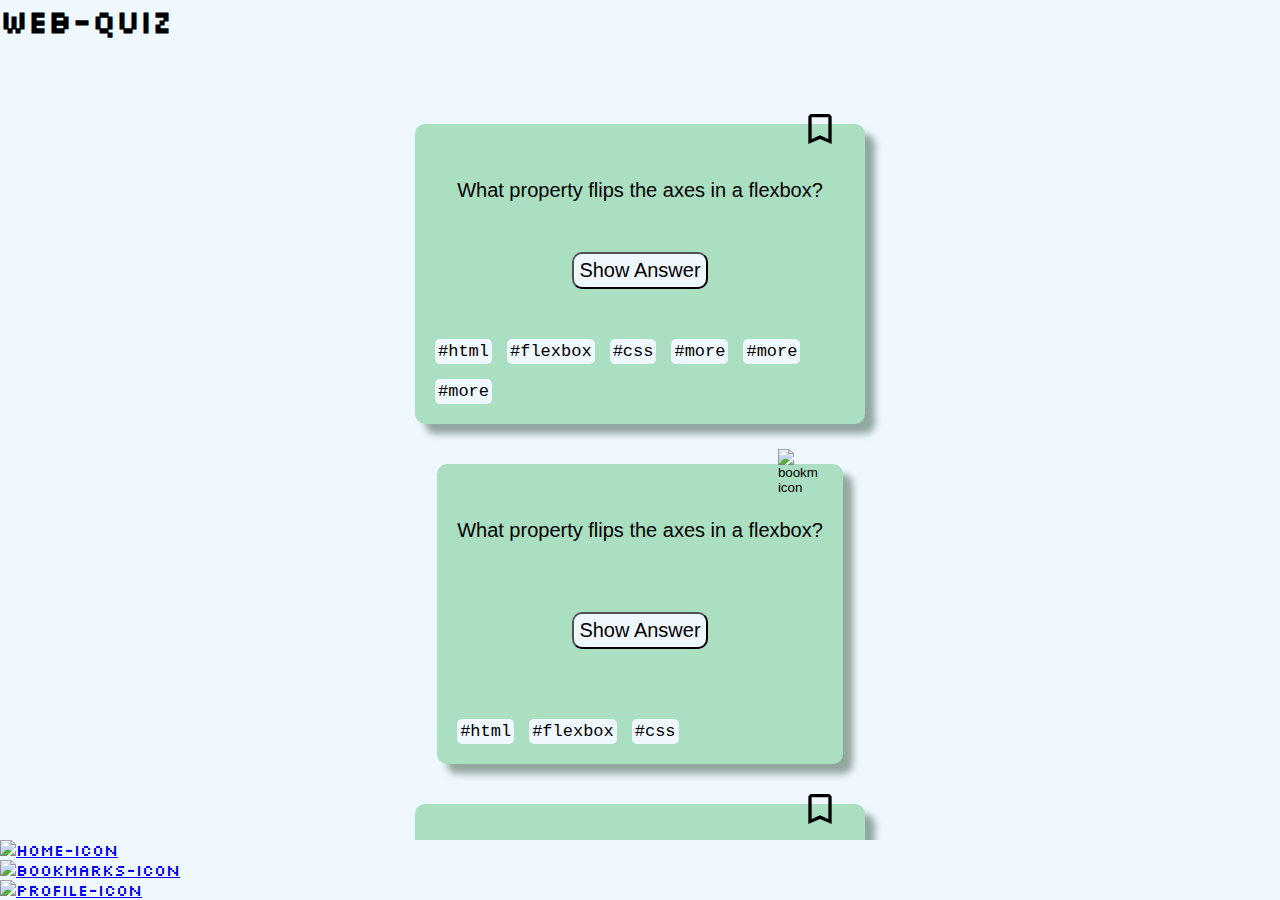
==== html/index.html @ b6c96c01 "include responsive design into CSS" ====
<!DOCTYPE html>
<html lang="en">
  <head>
    <meta charset="UTF-8" />
    <meta http-equiv="X-UA-Compatible" content="IE=edge" />
    <meta name="viewport" content="width=device-width, initial-scale=1.0" />
    <link rel="stylesheet" href="../styles.css" />
    <title>Web-Quiz</title>
  </head>
  <body>
    <header class="header">
      <h1 class="header__main">Web-Quiz</h1>
    </header>

    <main>
      <!-- list of cards -->
      <ul class="content-wrapper">
        <li class="card">
          <input
            type="image"
            alt="bookmark-icon"
            src="../assets/bookmark_outline.svg"
            class="card__bookmark-icon"
          />
          <p class="card__question">
            What property flips the axes in a flexbox?
          </p>
          <button class="card__answer-button">Show Answer</button>
          <p class="card__answer-text hidden">
            Lorem ipsum dolor sit amet consectetur adipisicing elit. Corrupti
            vitae ipsum odit qui quaerat perferendis, illo amet explicabo minima
            animi quo. Ab magnam eos accusamus deleniti cupiditate autem aliquid
            praesentium?
          </p>
          <!-- list of tags -->
          <ul class="card__tags-list">
            <li>#html</li>
            <li>#flexbox</li>
            <li>#css</li>
            <li>#more</li>
            <li>#more</li>
            <li>#more</li>
          </ul>
        </li>

        <li class="card">
          <input
            type="image"
            alt="bookmark-icon"
            src="../assets/bookmark_filled.svg"
            class="card__bookmark-icon"
          />
          <p class="card__question">
            What property flips the axes in a flexbox?
          </p>
          <button class="card__answer-button">Show Answer</button>
          <p class="card__answer-text hidden">
            Lorem ipsum dolor sit amet consectetur adipisicing elit. Corrupti
            vitae ipsum odit qui quaerat perferendis, illo amet explicabo minima
            animi quo. Ab magnam eos accusamus deleniti cupiditate autem aliquid
            praesentium?
          </p>
          <!-- list of tags -->
          <ul class="card__tags-list">
            <li>#html</li>
            <li>#flexbox</li>
            <li>#css</li>
          </ul>
        </li>

        <li class="card">
          <input
            type="image"
            alt="bookmark-icon"
            src="../assets/bookmark_outline.svg"
            class="card__bookmark-icon"
          />
          <p class="card__question">
            What property flips the axes in a flexbox?
          </p>
          <button class="card__answer-button">Hide Answer</button>
          <p class="card__answer-text">
            Lorem ipsum dolor sit amet consectetur adipisicing elit. Corrupti
            vitae ipsum odit qui quaerat perferendis, illo amet explicabo minima
            animi quo. Ab magnam eos accusamus deleniti cupiditate autem aliquid
            praesentium?
          </p>
          <!-- list of tags -->
          <ul class="card__tags-list">
            <li>#html</li>
            <li>#flexbox</li>
            <li>#css</li>
          </ul>
        </li>
      </ul>
    </main>

    <footer>
      <nav>
        <ul class="navbar">
          <li>
            <a
              href="./index.html"
              aria-label="go to home page"
              class="grow current"
            >
              <img
                src="../assets/home.png"
                alt="home-icon"
                class="navbar__icon"
              />
            </a>
          </li>
          <li>
            <a
              href="./bookmarks.html"
              aria-label="go to bookmarks page"
              class="grow"
            >
              <img
                src="../assets/bookmarks.png"
                alt="bookmarks-icon"
                class="navbar__icon"
              />
            </a>
          </li>
          <li>
            <a
              href="./profile.html"
              aria-label="go to profile page"
              class="grow"
            >
              <img
                src="../assets/profile.png"
                alt="profile-icon"
                class="navbar__icon"
              />
            </a>
          </li>
        </ul>
      </nav>
    </footer>
  </body>
</html>
---- styles.css ----
@import url(./components/header.css);
@import url(./components/card.css);
@import url(./components/navbar.css);
@import url(./components/profile-page.css);

/* silkscreen-regular - latin */
@font-face {
  font-family: "Silkscreen";
  font-style: normal;
  font-weight: 400;
  src: url("fonts/silkscreen-v1-latin/silkscreen-v1-latin-regular.eot"); /* IE9 Compat Modes */
  src: local(""),
    url("fonts/silkscreen-v1-latin/silkscreen-v1-latin-regular.eot?#iefix")
      format("embedded-opentype"),
    /* IE6-IE8 */
      url("fonts/silkscreen-v1-latin/silkscreen-v1-latin-regular.woff2")
      format("woff2"),
    /* Super Modern Browsers */
      url("fonts/silkscreen-v1-latin/silkscreen-v1-latin-regular.woff")
      format("woff"),
    /* Modern Browsers */
      url("fonts/silkscreen-v1-latin/silkscreen-v1-latin-regular.ttf")
      format("truetype"),
    /* Safari, Android, iOS */
      url("fonts/silkscreen-v1-latin/silkscreen-v1-latin-regular.svg#Silkscreen")
      format("svg"); /* Legacy iOS */
}

:root {
  --color-background: aliceblue;
  --color-background-darkMode: rgb(34, 34, 41);
  --color-card: rgb(170, 223, 193);
  --color-card-darkMode: rgba(170, 223, 193, 0.457);
  --color-card-shaddow: rgba(92, 119, 104, 0.634);
  --color-sticky: rgb(94, 76, 69);
  --color-sticky-sub: rgb(207, 86, 86);
  --color-sticky-sub-shaddow: rgb(87, 51, 51);
}

* {
  box-sizing: border-box;
  margin: 0;
  padding: 0;
}

body {
  font-family: Silkscreen;
  background-color: var(--color-background);
  display: grid;
  grid-template-rows: 100px 1fr 60px;
  height: 100vh;
}

main {
  overflow-y: auto;
}

.content-wrapper {
  max-width: 700px;
  margin: 1.5rem auto 1.5rem auto;
  display: flex;
  flex-direction: column;
  gap: 40px;
  font-family: "Lucida Sans", "Lucida Sans Regular", "Lucida Grande",
    "Lucida Sans Unicode", Geneva, Verdana, sans-serif;
}

.grow {
  transition: all 0.2s ease-in-out;
}

.grow:hover {
  transform: scale(1.2);
}

.hidden {
  display: none;
}

.darkModeBody {
  background-color: var(--color-background-darkMode);
  color: var(--color-background);
}

.darkModeCard {
  background-color: var(--color-card-darkMode);
  color: var(--color-background);
}
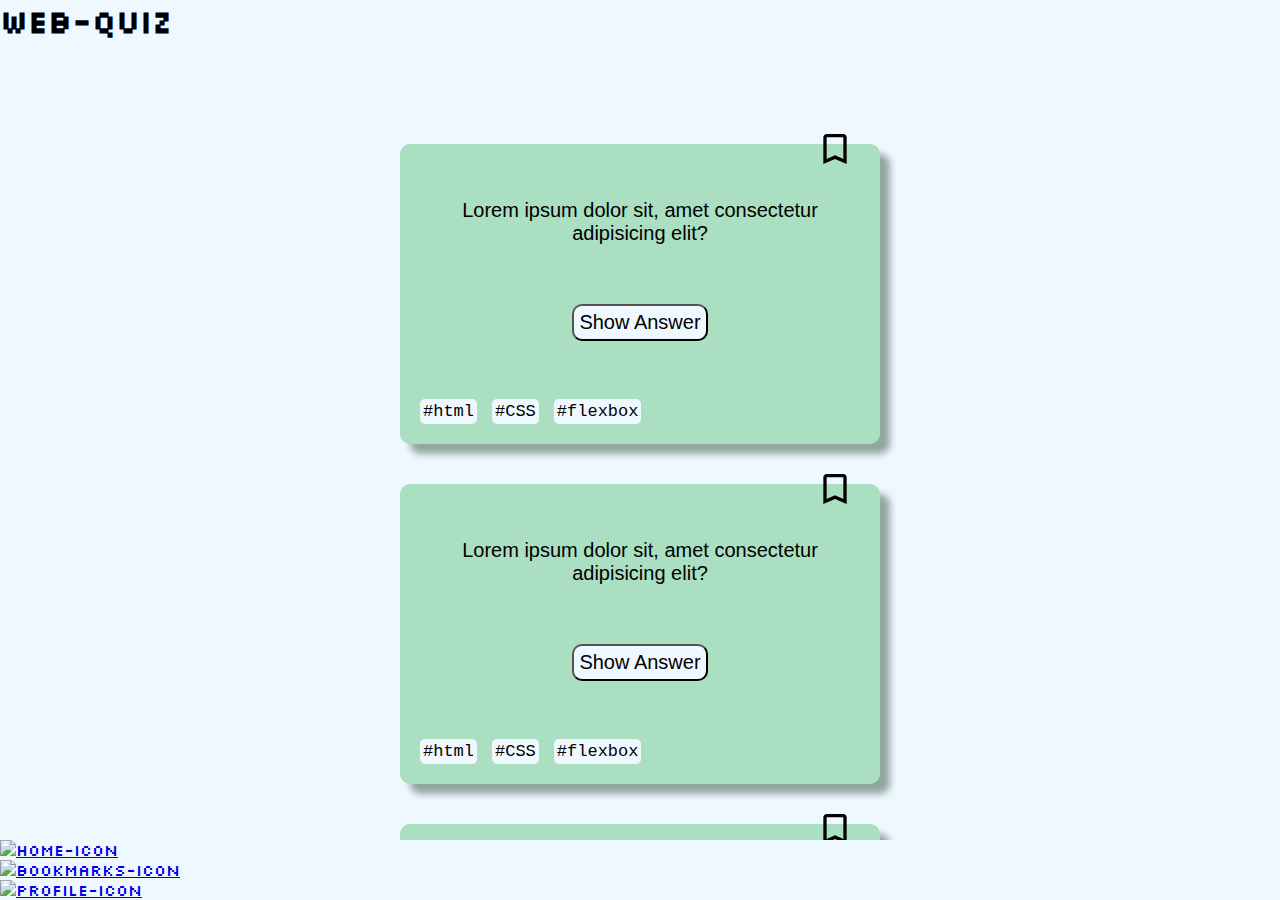
==== commit 85eba038: "finish card.js and delete bookmark.js" ====
--- a/html/index.html
+++ b/html/index.html
@@ -5,6 +5,8 @@
     <meta http-equiv="X-UA-Compatible" content="IE=edge" />
     <meta name="viewport" content="width=device-width, initial-scale=1.0" />
     <link rel="stylesheet" href="../styles.css" />
+    <script src="../js/darkMode.js" defer></script>
+    <script src="../js/card.js" defer></script>
     <title>Web-Quiz</title>
   </head>
   <body>
@@ -14,85 +16,7 @@
 
     <main>
       <!-- list of cards -->
-      <ul class="content-wrapper">
-        <li class="card">
-          <input
-            type="image"
-            alt="bookmark-icon"
-            src="../assets/bookmark_outline.svg"
-            class="card__bookmark-icon"
-          />
-          <p class="card__question">
-            What property flips the axes in a flexbox?
-          </p>
-          <button class="card__answer-button">Show Answer</button>
-          <p class="card__answer-text hidden">
-            Lorem ipsum dolor sit amet consectetur adipisicing elit. Corrupti
-            vitae ipsum odit qui quaerat perferendis, illo amet explicabo minima
-            animi quo. Ab magnam eos accusamus deleniti cupiditate autem aliquid
-            praesentium?
-          </p>
-          <!-- list of tags -->
-          <ul class="card__tags-list">
-            <li>#html</li>
-            <li>#flexbox</li>
-            <li>#css</li>
-            <li>#more</li>
-            <li>#more</li>
-            <li>#more</li>
-          </ul>
-        </li>
-
-        <li class="card">
-          <input
-            type="image"
-            alt="bookmark-icon"
-            src="../assets/bookmark_filled.svg"
-            class="card__bookmark-icon"
-          />
-          <p class="card__question">
-            What property flips the axes in a flexbox?
-          </p>
-          <button class="card__answer-button">Show Answer</button>
-          <p class="card__answer-text hidden">
-            Lorem ipsum dolor sit amet consectetur adipisicing elit. Corrupti
-            vitae ipsum odit qui quaerat perferendis, illo amet explicabo minima
-            animi quo. Ab magnam eos accusamus deleniti cupiditate autem aliquid
-            praesentium?
-          </p>
-          <!-- list of tags -->
-          <ul class="card__tags-list">
-            <li>#html</li>
-            <li>#flexbox</li>
-            <li>#css</li>
-          </ul>
-        </li>
-
-        <li class="card">
-          <input
-            type="image"
-            alt="bookmark-icon"
-            src="../assets/bookmark_outline.svg"
-            class="card__bookmark-icon"
-          />
-          <p class="card__question">
-            What property flips the axes in a flexbox?
-          </p>
-          <button class="card__answer-button">Hide Answer</button>
-          <p class="card__answer-text">
-            Lorem ipsum dolor sit amet consectetur adipisicing elit. Corrupti
-            vitae ipsum odit qui quaerat perferendis, illo amet explicabo minima
-            animi quo. Ab magnam eos accusamus deleniti cupiditate autem aliquid
-            praesentium?
-          </p>
-          <!-- list of tags -->
-          <ul class="card__tags-list">
-            <li>#html</li>
-            <li>#flexbox</li>
-            <li>#css</li>
-          </ul>
-        </li>
-      </ul>
+      <ul class="content-wrapper" js-data="card-list"></ul>
     </main>
 
     <footer>
--- a/styles.css
+++ b/styles.css
@@ -2,6 +2,7 @@
 @import url(./components/card.css);
 @import url(./components/navbar.css);
 @import url(./components/profile-page.css);
+@import url(./components/slider.css);
 
 /* silkscreen-regular - latin */
 @font-face {
@@ -32,6 +33,7 @@
   --color-card: rgb(170, 223, 193);
   --color-card-darkMode: rgba(170, 223, 193, 0.457);
   --color-card-shaddow: rgba(92, 119, 104, 0.634);
+  --color-card-shaddow-darkMode: rgb(14, 18, 16);
   --color-sticky: rgb(94, 76, 69);
   --color-sticky-sub: rgb(207, 86, 86);
   --color-sticky-sub-shaddow: rgb(87, 51, 51);
@@ -53,6 +55,7 @@
 
 main {
   overflow-y: auto;
+  padding: 20px;
 }
 
 .content-wrapper {
@@ -73,16 +76,28 @@
   transform: scale(1.2);
 }
 
-.hidden {
-  display: none;
+.border--bright {
+  grid-column: 1 / -1;
+  border-top: solid 1px var(--color-background);
 }
 
-.darkModeBody {
+.border--dark {
+  grid-column: 1 / -1;
+  border-top: solid 1px var(--color-background-darkMode);
+}
+
+.h3__fontsize {
+  font-size: 1.5rem;
+}
+
+@media (min-width: 768px) {
+  .h3__fontsize {
+    font-size: 1.7rem;
+  }
+}
+
+/* Dark Mode */
+.darkMode__body {
   background-color: var(--color-background-darkMode);
   color: var(--color-background);
 }
-
-.darkModeCard {
-  background-color: var(--color-card-darkMode);
-  color: var(--color-background);
-}
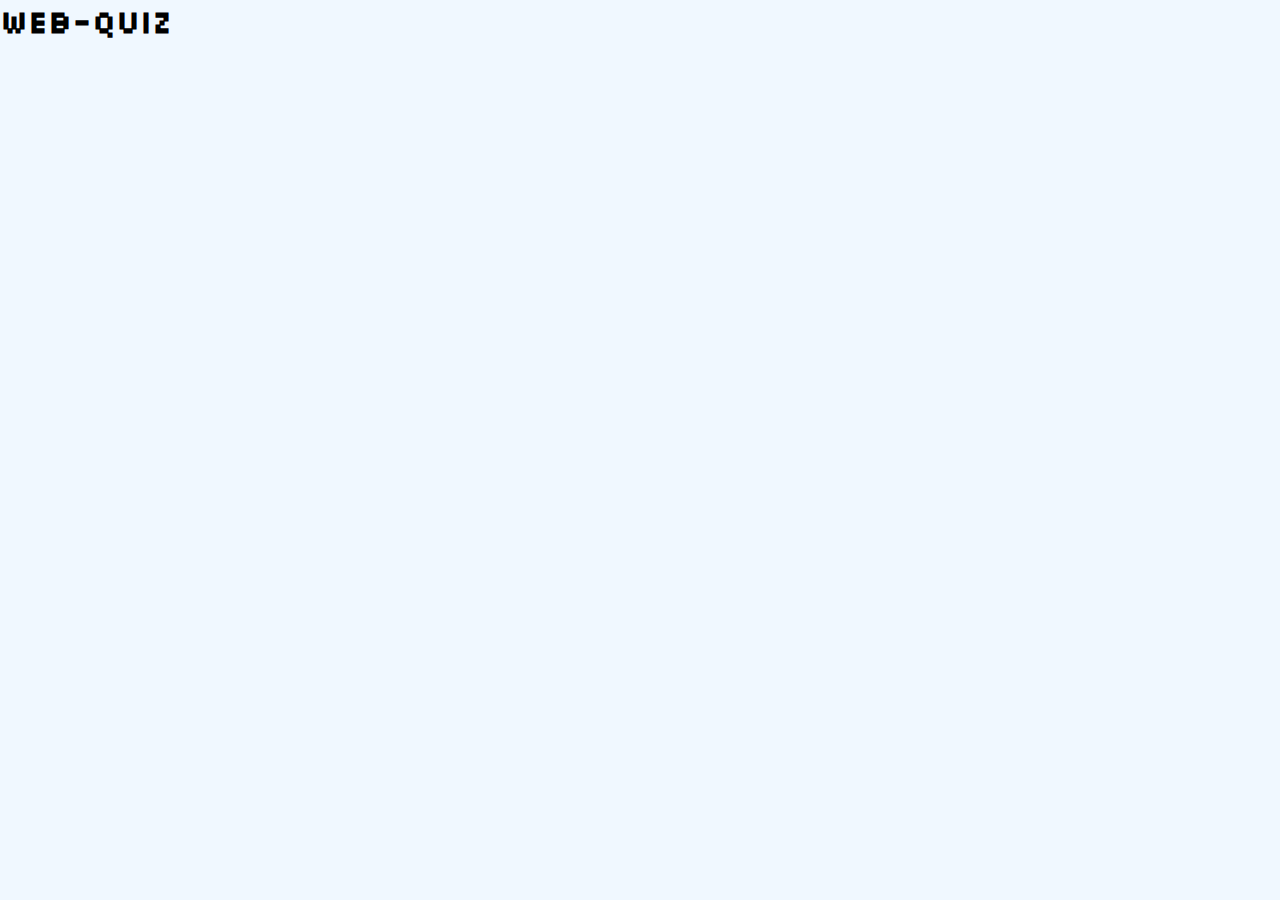
==== commit af6e91d6: "finish addCard from & create navbar.js" ====
--- a/html/index.html
+++ b/html/index.html
@@ -4,14 +4,16 @@
     <meta charset="UTF-8" />
     <meta http-equiv="X-UA-Compatible" content="IE=edge" />
     <meta name="viewport" content="width=device-width, initial-scale=1.0" />
-    <link rel="stylesheet" href="../styles.css" />
-    <script src="../js/darkMode.js" defer></script>
-    <script src="../js/card.js" defer></script>
+    <link rel="stylesheet" href="../style.css" />
+    <script src="../js/index.js" type="module" defer></script>
+    <script src="../js/navbar.js" type="module" defer></script>
+    <script src="../js/card.js" type="module" defer></script>
+    <script src="../js/darkMode.js" type="module" defer></script>
     <title>Web-Quiz</title>
   </head>
   <body>
     <header class="header">
-      <h1 class="header__main">Web-Quiz</h1>
+      <h1 class="header__main--homePage">Web-Quiz</h1>
     </header>
 
     <main>
@@ -19,50 +21,6 @@
       <ul class="content-wrapper" js-data="card-list"></ul>
     </main>
 
-    <footer>
-      <nav>
-        <ul class="navbar">
-          <li>
-            <a
-              href="./index.html"
-              aria-label="go to home page"
-              class="grow current"
-            >
-              <img
-                src="../assets/home.png"
-                alt="home-icon"
-                class="navbar__icon"
-              />
-            </a>
-          </li>
-          <li>
-            <a
-              href="./bookmarks.html"
-              aria-label="go to bookmarks page"
-              class="grow"
-            >
-              <img
-                src="../assets/bookmarks.png"
-                alt="bookmarks-icon"
-                class="navbar__icon"
-              />
-            </a>
-          </li>
-          <li>
-            <a
-              href="./profile.html"
-              aria-label="go to profile page"
-              class="grow"
-            >
-              <img
-                src="../assets/profile.png"
-                alt="profile-icon"
-                class="navbar__icon"
-              />
-            </a>
-          </li>
-        </ul>
-      </nav>
-    </footer>
+    <footer></footer>
   </body>
 </html>
--- a/style.css
+++ b/style.css
@@ -0,0 +1,104 @@
+@import url(./components/header.css);
+@import url(./components/card.css);
+@import url(./components/navbar.css);
+@import url(./components/profile-page.css);
+@import url(./components/slider.css);
+
+/* silkscreen-regular - latin */
+@font-face {
+  font-family: "Silkscreen";
+  font-style: normal;
+  font-weight: 400;
+  src: url("fonts/silkscreen-v1-latin/silkscreen-v1-latin-regular.eot"); /* IE9 Compat Modes */
+  src: local(""),
+    url("fonts/silkscreen-v1-latin/silkscreen-v1-latin-regular.eot?#iefix")
+      format("embedded-opentype"),
+    /* IE6-IE8 */
+      url("fonts/silkscreen-v1-latin/silkscreen-v1-latin-regular.woff2")
+      format("woff2"),
+    /* Super Modern Browsers */
+      url("fonts/silkscreen-v1-latin/silkscreen-v1-latin-regular.woff")
+      format("woff"),
+    /* Modern Browsers */
+      url("fonts/silkscreen-v1-latin/silkscreen-v1-latin-regular.ttf")
+      format("truetype"),
+    /* Safari, Android, iOS */
+      url("fonts/silkscreen-v1-latin/silkscreen-v1-latin-regular.svg#Silkscreen")
+      format("svg"); /* Legacy iOS */
+}
+
+:root {
+  --color-background: aliceblue;
+  --color-background-darkMode: rgb(34, 34, 41);
+  --color-card: rgb(170, 223, 193);
+  --color-card-bright: rgb(231, 248, 239);
+  --color-card-darkMode: rgba(170, 223, 193, 0.457);
+  --color-card-shaddow: rgba(92, 119, 104, 0.634);
+  --color-card-shaddow-darkMode: rgb(14, 18, 16);
+  --color-sticky: rgb(94, 76, 69);
+  --color-sticky-sub: rgb(207, 86, 86);
+  --color-sticky-sub-shaddow: rgb(87, 51, 51);
+}
+
+* {
+  box-sizing: border-box;
+  margin: 0;
+  padding: 0;
+}
+
+body {
+  font-family: Silkscreen;
+  background-color: var(--color-background);
+  display: grid;
+  grid-template-rows: 100px 1fr 60px;
+  height: 100vh;
+}
+
+main {
+  overflow-y: auto;
+  padding: 20px;
+}
+
+.content-wrapper {
+  max-width: 700px;
+  margin: 1.5rem auto 1.5rem auto;
+  display: flex;
+  flex-direction: column;
+  gap: 40px;
+  font-family: "Lucida Sans", "Lucida Sans Regular", "Lucida Grande",
+    "Lucida Sans Unicode", Geneva, Verdana, sans-serif;
+}
+
+.grow {
+  transition: all 0.2s ease-in-out;
+}
+
+.grow:hover {
+  transform: scale(1.2);
+}
+
+.border--bright {
+  grid-column: 1 / -1;
+  border-top: solid 1px var(--color-background);
+}
+
+.border--dark {
+  grid-column: 1 / -1;
+  border-top: solid 1px var(--color-background-darkMode);
+}
+
+.h3__fontsize {
+  font-size: 1.5rem;
+}
+
+@media (min-width: 768px) {
+  .h3__fontsize {
+    font-size: 1.7rem;
+  }
+}
+
+/* Dark Mode */
+.darkMode__body {
+  background-color: var(--color-background-darkMode);
+  color: var(--color-background);
+}
